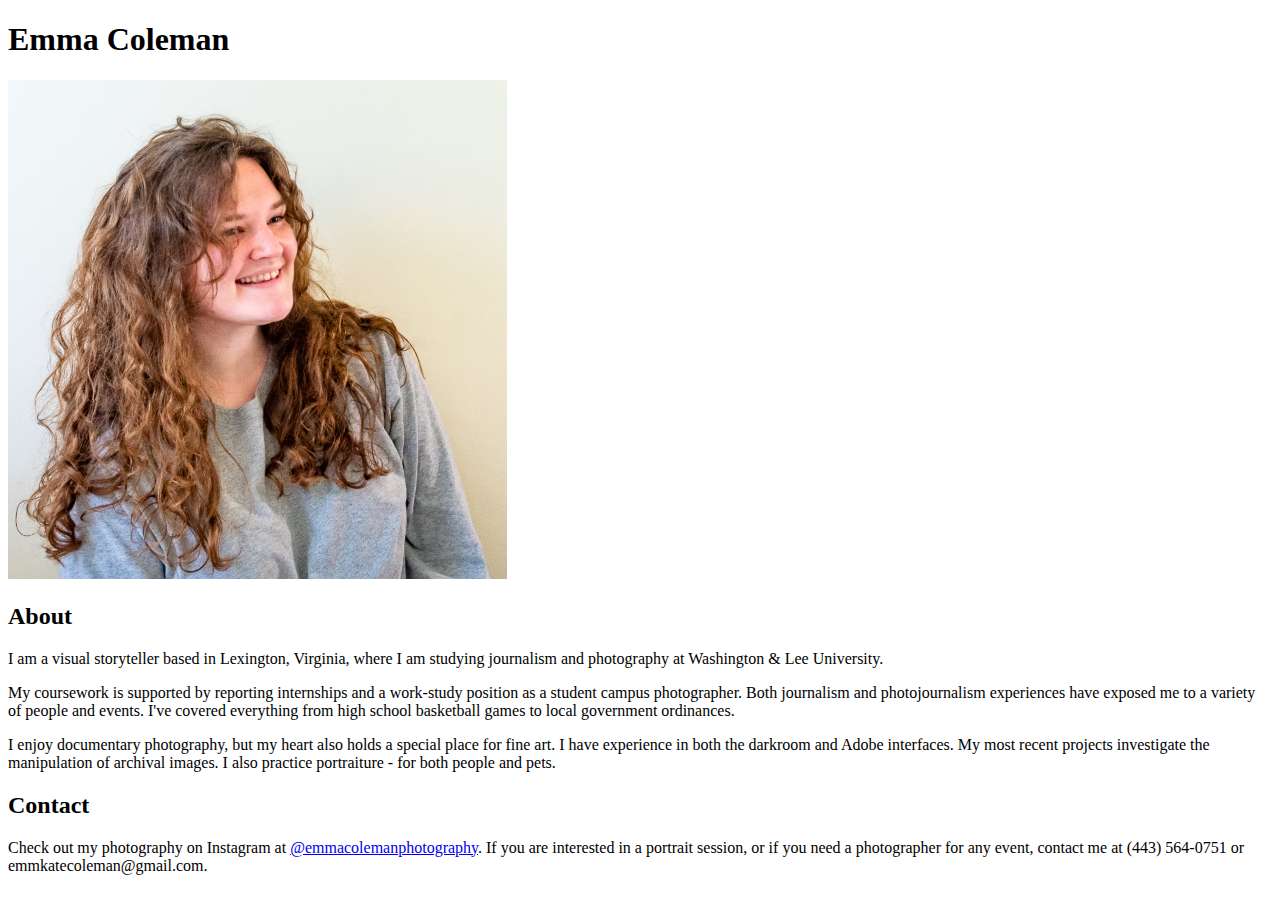
==== index.html @ ec5a81f4 "index.html Bootstrap update" ====
<!DOCTYPE html>
<html lang="en">
<head>
  <meta charset="UTF-8">
  <meta name="viewport" content="width=device-width, intial scale=1.0">
  <title>EmmaColeman</title>
    <link href="https://cdn.jsdelivr.net/npm/bootstrap@5.0.0-beta1/dist/css/bootstrap.min.css" rel="stylesheet" integrity="sha384-giJF6kkoqNQ00vy+HMDP7azOuL0xtbfIcaT9wjKHr8RbDVddVHyTfAAsrekwKmP1" crossorigin="anonymous">
    <link href="css/styles.css" rel="stylesheet">
</head>
<body>
  <main class="container">
  <section class="col-8 offset-2">
  <div class="row">
    <h1>Emma Coleman</h1>
      <p> <img src="IMAGES/emmacoleman.png" alt="EmmaColeman.png"></img> </p>
    <h2> About</h2>
      <p> I am a visual storyteller based in Lexington, Virginia, where I am studying journalism and photography at Washington & Lee University. </p>
      <p> My coursework is supported by reporting internships and a work-study position as a student campus photographer. Both journalism and photojournalism experiences have exposed me to a variety of people and events. I've covered everything from high school basketball games to local government ordinances. </p>
      <p> I enjoy documentary photography, but my heart also holds a special place for fine art. I have experience in both the darkroom and Adobe interfaces. My most recent projects investigate the manipulation of archival images. I also practice portraiture - for both people and pets. </p>
  </div>
  </section>
  <section class="col-8 offset-2">
  <div class="row">
    <h2> Contact</h2>
      <div>
      <p> Check out my photography on Instagram at <a href="https://www.instagram.com/emmacolemanphotography/">@emmacolemanphotography</a>. If you are interested in a portrait session, or if you need a photographer for any event, contact me at (443) 564-0751 or emmkatecoleman@gmail.com. </p>
      </div>
  </div>
  </section>
  </main>
</body>
</html>
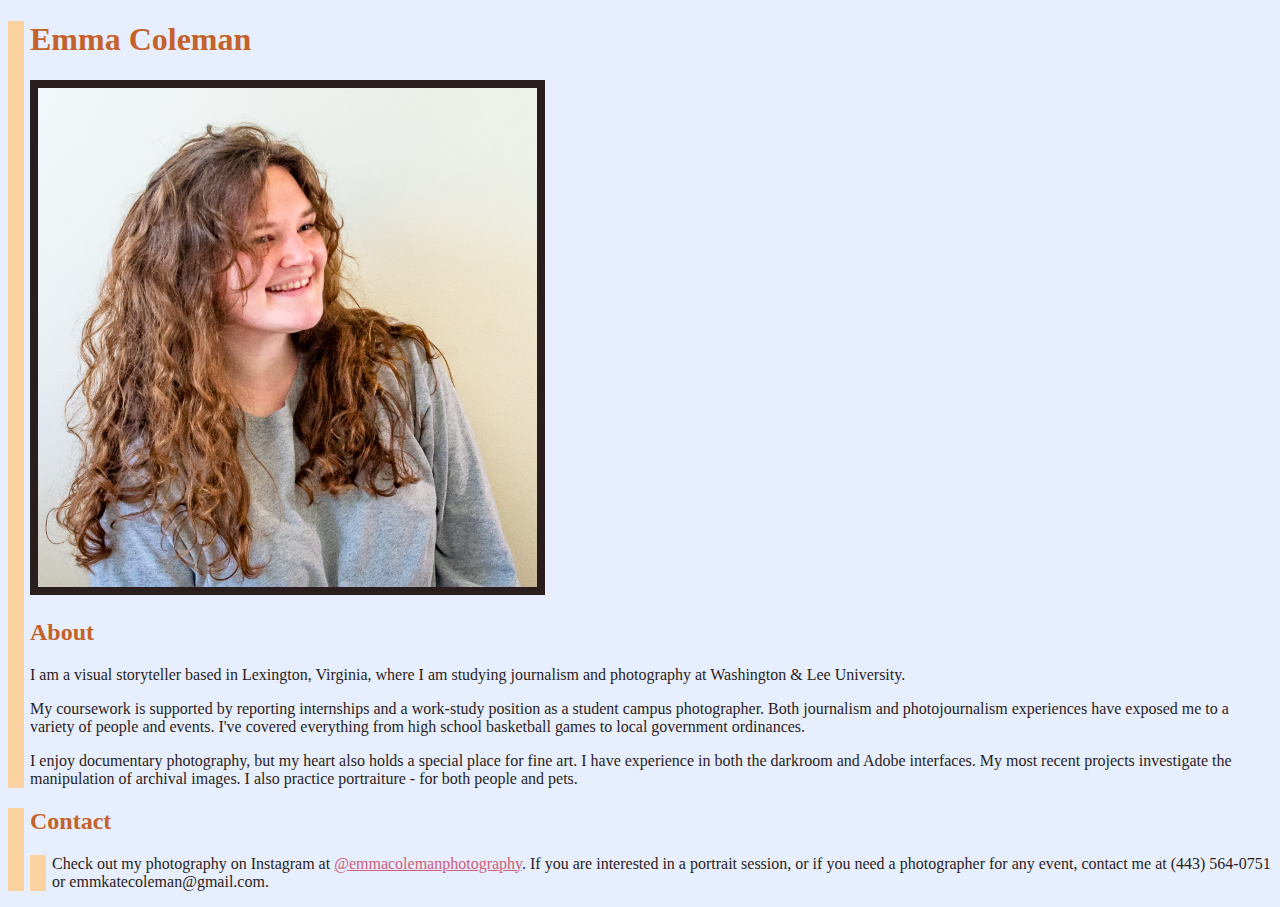
==== commit 08ab12d2: "Update index.html" ====
--- a/index.html
+++ b/index.html
@@ -5,7 +5,7 @@
   <meta name="viewport" content="width=device-width, intial scale=1.0">
   <title>EmmaColeman</title>
     <link href="https://cdn.jsdelivr.net/npm/bootstrap@5.0.0-beta1/dist/css/bootstrap.min.css" rel="stylesheet" integrity="sha384-giJF6kkoqNQ00vy+HMDP7azOuL0xtbfIcaT9wjKHr8RbDVddVHyTfAAsrekwKmP1" crossorigin="anonymous">
-    <link href="css/styles.css" rel="stylesheet">
+    <link href="CSS/styles.css" rel="stylesheet">
 </head>
 <body>
   <main class="container">
--- a/CSS/styles.css
+++ b/CSS/styles.css
@@ -0,0 +1,25 @@
+/*CSS styles for term project by Emma Coleman */
+html {
+  background-color: #E7EEFE;
+}
+img {
+  border: 8px solid #2A1D1D;
+}
+h1 {
+  color: #C3622A;
+}
+h2 {
+  color: #C3622A;
+}
+p {
+  color: #2A1D1D;
+}
+a {
+  color: #CD5D78;
+}
+div {
+  border-left-style: solid;
+  border-left-width: 16px;
+  border-left-color: #FDD2A1;
+  padding-left: 6px;
+}
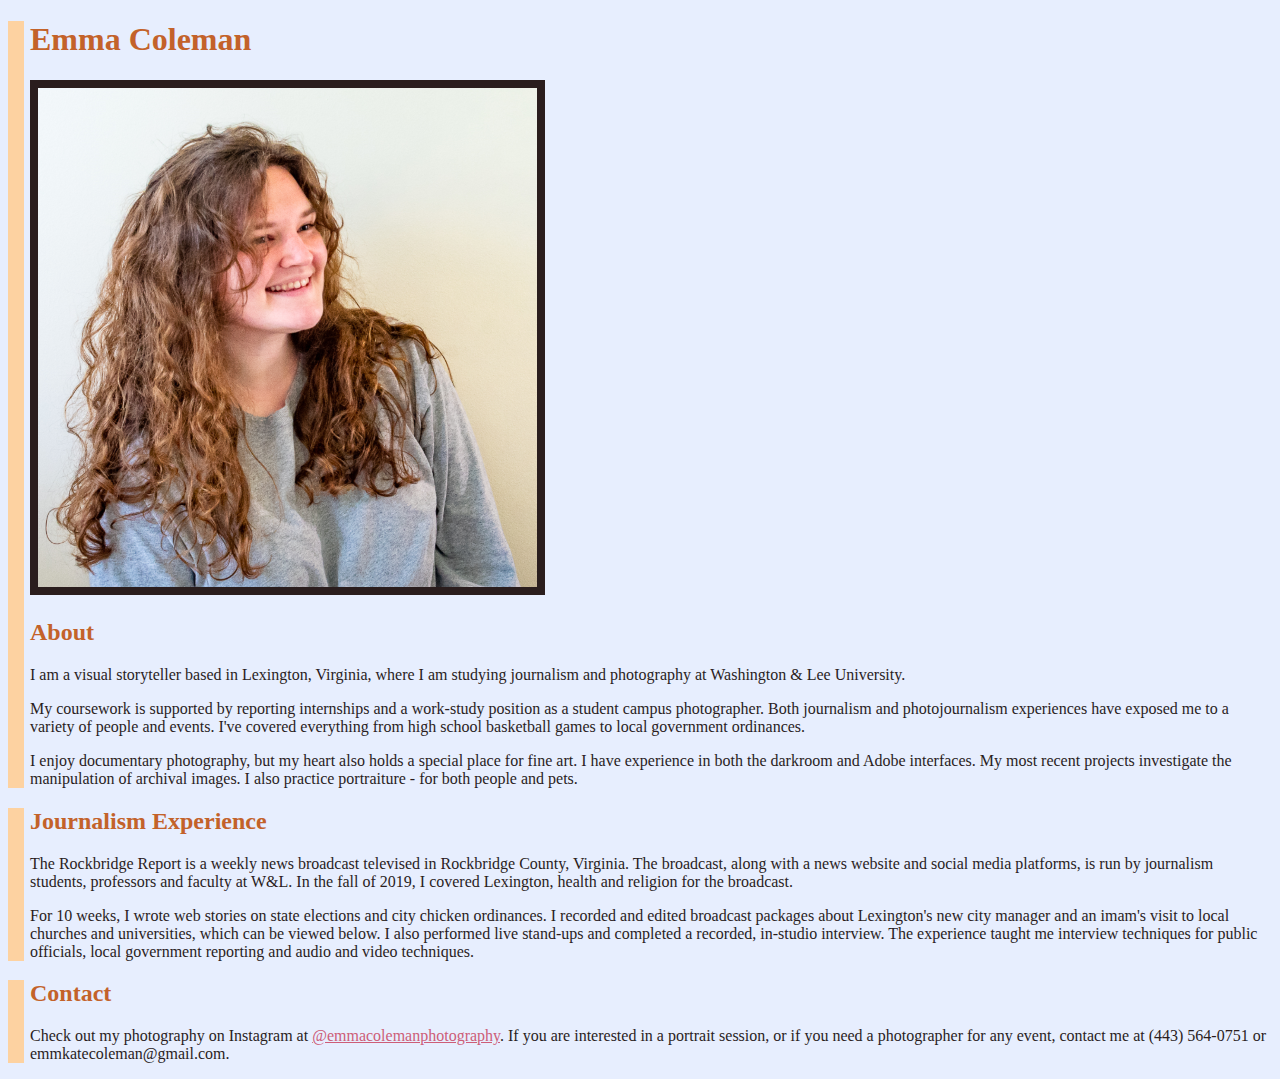
==== commit dd0e94d4: "Update index.html" ====
--- a/index.html
+++ b/index.html
@@ -13,7 +13,7 @@
   <div class="row">
     <h1>Emma Coleman</h1>
       <p> <img src="IMAGES/emmacoleman.png" alt="EmmaColeman.png"></img> </p>
-    <h2> About</h2>
+    <h2>About</h2>
       <p> I am a visual storyteller based in Lexington, Virginia, where I am studying journalism and photography at Washington & Lee University. </p>
       <p> My coursework is supported by reporting internships and a work-study position as a student campus photographer. Both journalism and photojournalism experiences have exposed me to a variety of people and events. I've covered everything from high school basketball games to local government ordinances. </p>
       <p> I enjoy documentary photography, but my heart also holds a special place for fine art. I have experience in both the darkroom and Adobe interfaces. My most recent projects investigate the manipulation of archival images. I also practice portraiture - for both people and pets. </p>
@@ -21,10 +21,15 @@
   </section>
   <section class="col-8 offset-2">
   <div class="row">
-    <h2> Contact</h2>
-      <div>
+    <h2>Journalism Experience</h2>
+      <p> The Rockbridge Report is a weekly news broadcast televised in Rockbridge County, Virginia. The broadcast, along with a news website and social media platforms, is run by journalism students, professors and faculty at W&L. In the fall of 2019, I covered Lexington, health and religion for the broadcast.</p>
+      <p> For 10 weeks, I wrote web stories on state elections and city chicken ordinances. I recorded and edited broadcast packages about Lexington's new city manager and an imam's visit to local churches and universities, which can be viewed below. I also performed live stand-ups and completed a recorded, in-studio interview. The experience taught me interview techniques for public officials, local government reporting and audio and video techniques. </p>
+  </div>
+  </section>
+  <section class="col-8 offset-2">
+  <div class="row">
+    <h2>Contact</h2>
       <p> Check out my photography on Instagram at <a href="https://www.instagram.com/emmacolemanphotography/">@emmacolemanphotography</a>. If you are interested in a portrait session, or if you need a photographer for any event, contact me at (443) 564-0751 or emmkatecoleman@gmail.com. </p>
-      </div>
   </div>
   </section>
   </main>
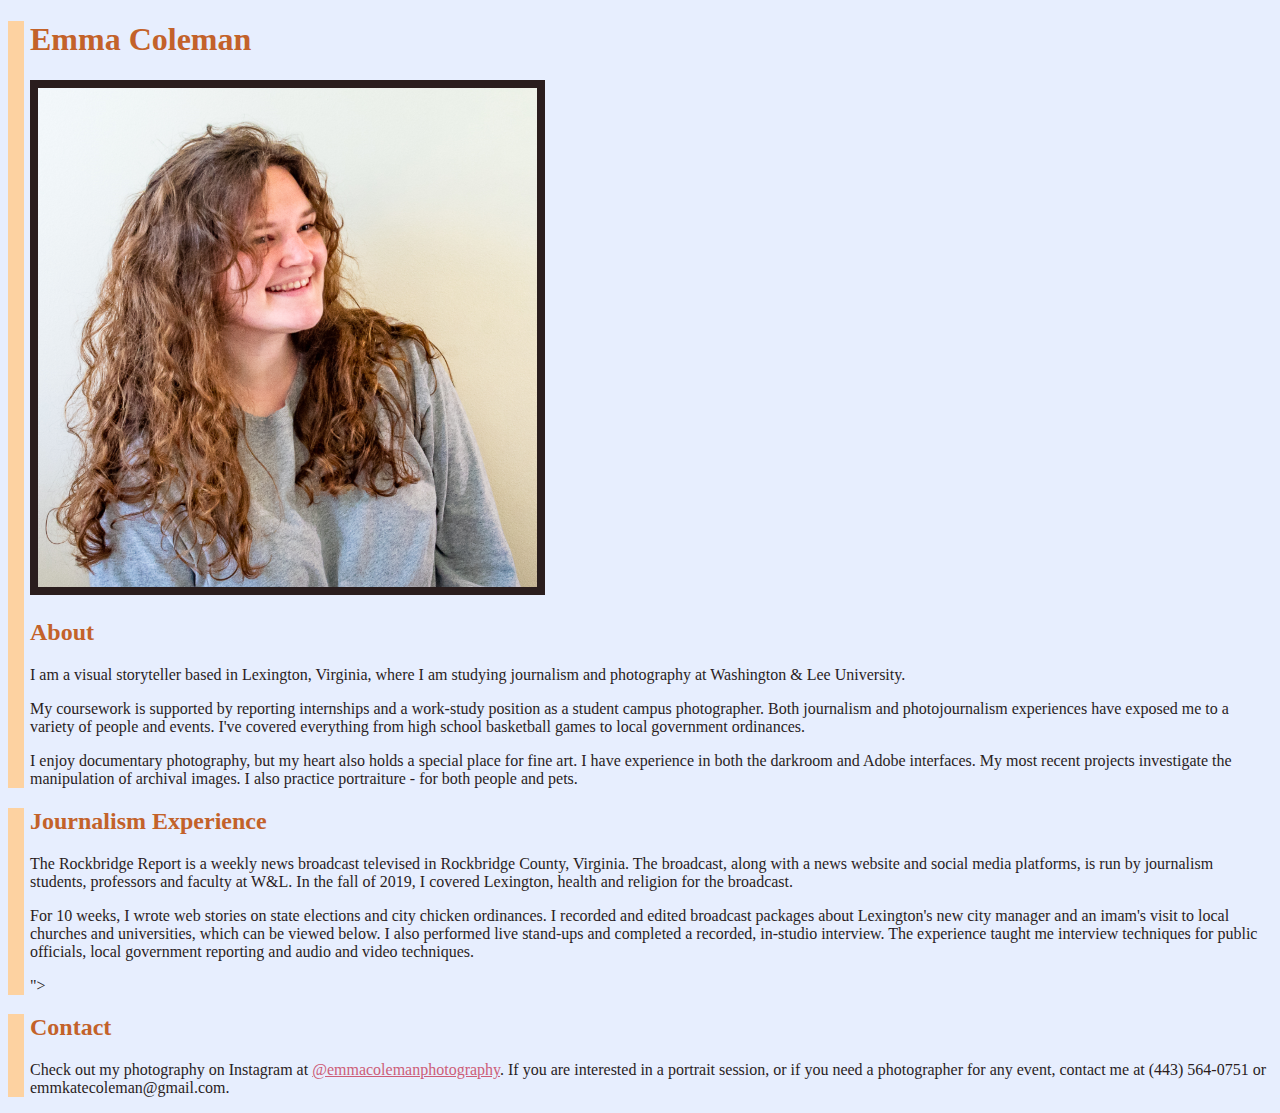
==== commit 8b5e298e: "Update index.html" ====
--- a/index.html
+++ b/index.html
@@ -24,6 +24,7 @@
     <h2>Journalism Experience</h2>
       <p> The Rockbridge Report is a weekly news broadcast televised in Rockbridge County, Virginia. The broadcast, along with a news website and social media platforms, is run by journalism students, professors and faculty at W&L. In the fall of 2019, I covered Lexington, health and religion for the broadcast.</p>
       <p> For 10 weeks, I wrote web stories on state elections and city chicken ordinances. I recorded and edited broadcast packages about Lexington's new city manager and an imam's visit to local churches and universities, which can be viewed below. I also performed live stand-ups and completed a recorded, in-studio interview. The experience taught me interview techniques for public officials, local government reporting and audio and video techniques. </p>
+      <p> <link media="<iframe width="901" height="507" src="https://www.youtube.com/embed/5yTGZ50_O2E" frameborder="0" allow="accelerometer; autoplay; clipboard-write; encrypted-media; gyroscope; picture-in-picture" allowfullscreen></iframe>"> </p>
   </div>
   </section>
   <section class="col-8 offset-2">
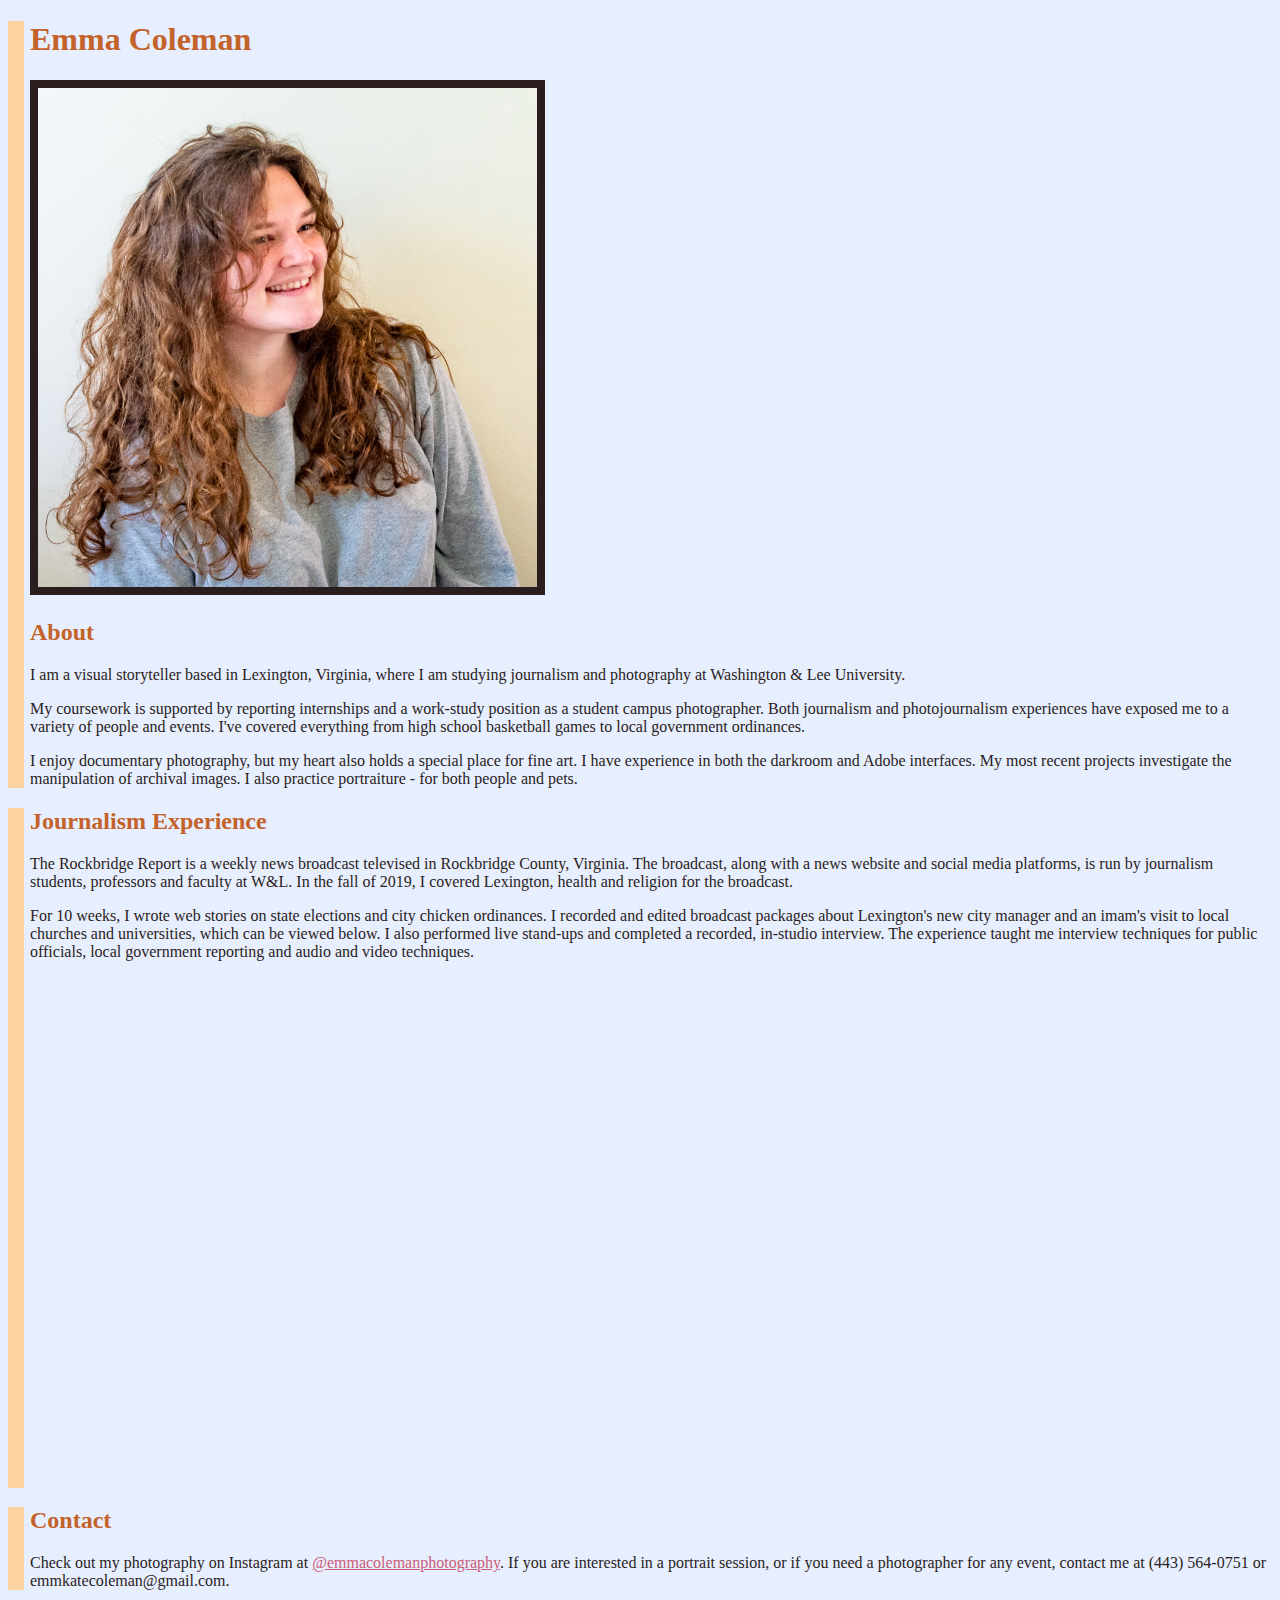
==== commit 1381c5c6: "Update index.html" ====
--- a/index.html
+++ b/index.html
@@ -22,9 +22,9 @@
   <section class="col-8 offset-2">
   <div class="row">
     <h2>Journalism Experience</h2>
-      <p> The Rockbridge Report is a weekly news broadcast televised in Rockbridge County, Virginia. The broadcast, along with a news website and social media platforms, is run by journalism students, professors and faculty at W&L. In the fall of 2019, I covered Lexington, health and religion for the broadcast.</p>
+      <p> The Rockbridge Report is a weekly news broadcast televised in Rockbridge County, Virginia. The broadcast, along with a news website and social media platforms, is run by journalism students, professors and faculty at W&L. In the fall of 2019, I covered Lexington, health and religion for the broadcast. </p>
       <p> For 10 weeks, I wrote web stories on state elections and city chicken ordinances. I recorded and edited broadcast packages about Lexington's new city manager and an imam's visit to local churches and universities, which can be viewed below. I also performed live stand-ups and completed a recorded, in-studio interview. The experience taught me interview techniques for public officials, local government reporting and audio and video techniques. </p>
-      <p> <link media="<iframe width="901" height="507" src="https://www.youtube.com/embed/5yTGZ50_O2E" frameborder="0" allow="accelerometer; autoplay; clipboard-write; encrypted-media; gyroscope; picture-in-picture" allowfullscreen></iframe>"> </p>
+      <p> <iframe width="901" height="507" src="https://www.youtube.com/embed/5yTGZ50_O2E" frameborder="0" allow="accelerometer; autoplay; clipboard-write; encrypted-media; gyroscope; picture-in-picture" allowfullscreen></iframe> </p>
   </div>
   </section>
   <section class="col-8 offset-2">
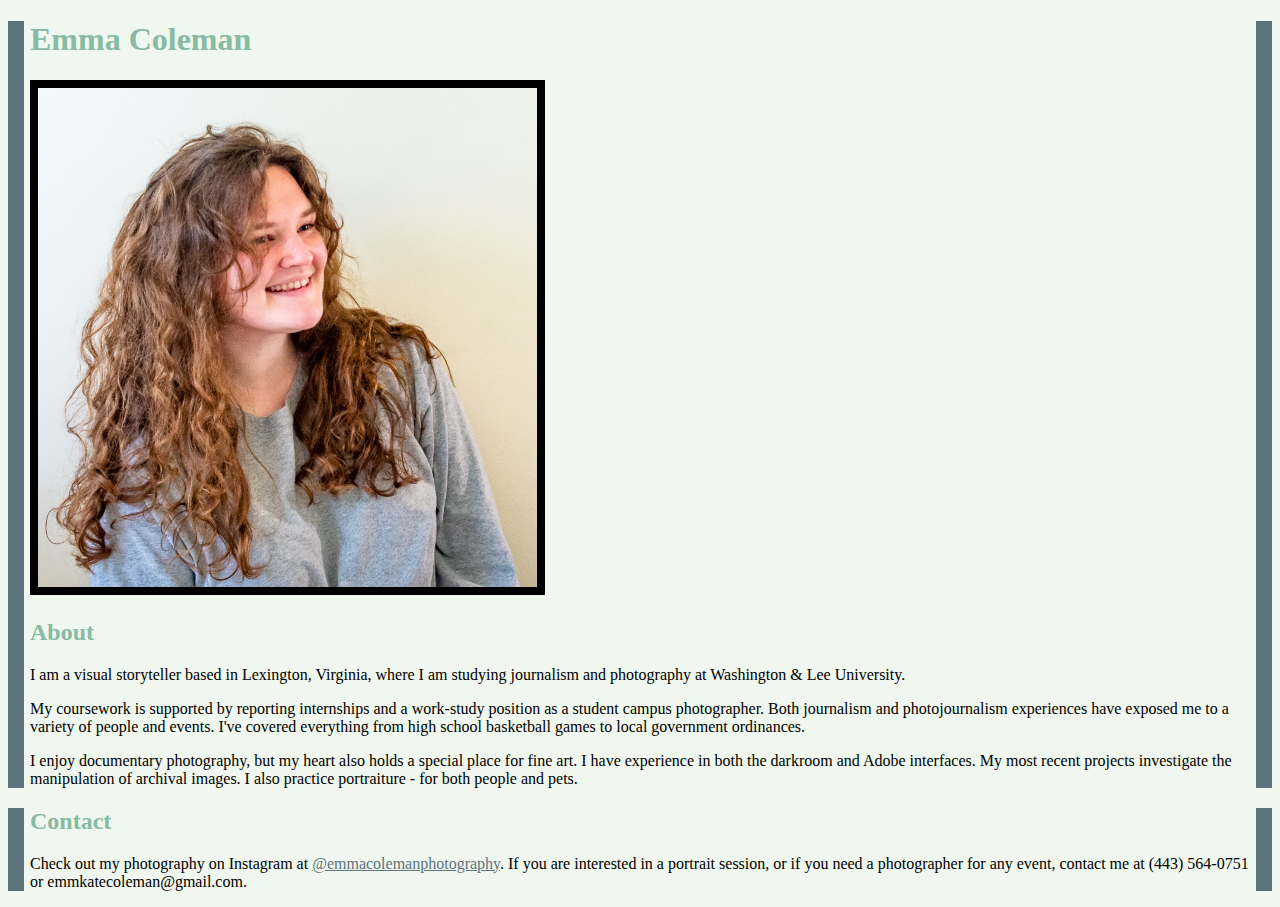
==== commit 8563116a: "Update index.html" ====
--- a/index.html
+++ b/index.html
@@ -21,14 +21,6 @@
   </section>
   <section class="col-8 offset-2">
   <div class="row">
-    <h2>Journalism Experience</h2>
-      <p> The Rockbridge Report is a weekly news broadcast televised in Rockbridge County, Virginia. The broadcast, along with a news website and social media platforms, is run by journalism students, professors and faculty at W&L. In the fall of 2019, I covered Lexington, health and religion for the broadcast. </p>
-      <p> For 10 weeks, I wrote web stories on state elections and city chicken ordinances. I recorded and edited broadcast packages about Lexington's new city manager and an imam's visit to local churches and universities, which can be viewed below. I also performed live stand-ups and completed a recorded, in-studio interview. The experience taught me interview techniques for public officials, local government reporting and audio and video techniques. </p>
-      <p> <iframe width="901" height="507" src="https://www.youtube.com/embed/5yTGZ50_O2E" frameborder="0" allow="accelerometer; autoplay; clipboard-write; encrypted-media; gyroscope; picture-in-picture" allowfullscreen></iframe> </p>
-  </div>
-  </section>
-  <section class="col-8 offset-2">
-  <div class="row">
     <h2>Contact</h2>
       <p> Check out my photography on Instagram at <a href="https://www.instagram.com/emmacolemanphotography/">@emmacolemanphotography</a>. If you are interested in a portrait session, or if you need a photographer for any event, contact me at (443) 564-0751 or emmkatecoleman@gmail.com. </p>
   </div>
--- a/CSS/styles.css
+++ b/CSS/styles.css
@@ -1,25 +1,29 @@
 /*CSS styles for term project by Emma Coleman */
 html {
-  background-color: #E7EEFE;
+  background-color: #F0F7EE;
 }
 img {
-  border: 8px solid #2A1D1D;
+  border: 8px solid #000000;
 }
 h1 {
-  color: #C3622A;
+  color: #87BBA2;
 }
 h2 {
-  color: #C3622A;
+  color: #87BBA2;
 }
 p {
-  color: #2A1D1D;
+  color: #000000;
 }
 a {
-  color: #CD5D78;
+  color: #5D737E;
 }
 div {
   border-left-style: solid;
   border-left-width: 16px;
-  border-left-color: #FDD2A1;
+  border-left-color: #5D737E;
   padding-left: 6px;
+  border-right-style: solid;
+  border-right-width: 16px;
+  border-right-color: #5D737E;
+  padding-right: 6px;
 }
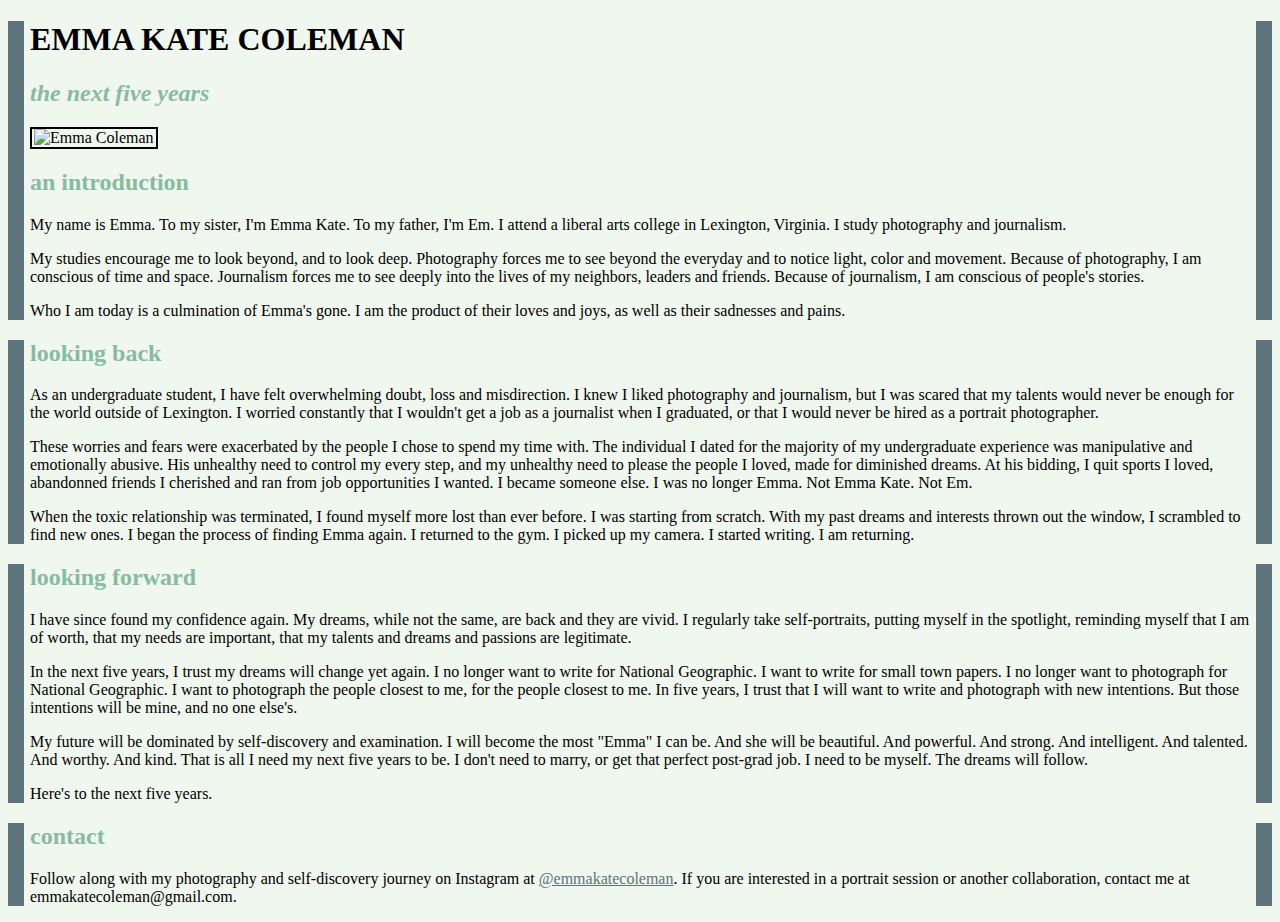
==== commit 36ef61d9: "Update index.html" ====
--- a/index.html
+++ b/index.html
@@ -11,18 +11,36 @@
   <main class="container">
   <section class="col-8 offset-2">
   <div class="row">
-    <h1>Emma Coleman</h1>
-      <p> <img src="IMAGES/emmacoleman.png" alt="EmmaColeman.png"></img> </p>
-    <h2>About</h2>
-      <p> I am a visual storyteller based in Lexington, Virginia, where I am studying journalism and photography at Washington & Lee University. </p>
-      <p> My coursework is supported by reporting internships and a work-study position as a student campus photographer. Both journalism and photojournalism experiences have exposed me to a variety of people and events. I've covered everything from high school basketball games to local government ordinances. </p>
-      <p> I enjoy documentary photography, but my heart also holds a special place for fine art. I have experience in both the darkroom and Adobe interfaces. My most recent projects investigate the manipulation of archival images. I also practice portraiture - for both people and pets. </p>
+    <h1>EMMA KATE COLEMAN</h1>
+    <h2><i>the next five years</i></h2>
+      <p> <img src="IMAGES/emmacoleman.jpg" alt="Emma Coleman" class="center"></img> </p>
+    <h2>an introduction</h2>
+      <p>My name is Emma. To my sister, I'm Emma Kate. To my father, I'm Em. I attend a liberal arts college in Lexington, Virginia. I study photography and journalism.</p>
+      <p>My studies encourage me to look beyond, and to look deep. Photography forces me to see beyond the everyday and to notice light, color and movement. Because of photography, I am conscious of time and space. Journalism forces me to see deeply into the lives of my neighbors, leaders and friends. Because of journalism, I am conscious of people's stories.</p>
+      <p>Who I am today is a culmination of Emma's gone. I am the product of their loves and joys, as well as their sadnesses and pains.</p>
   </div>
   </section>
   <section class="col-8 offset-2">
   <div class="row">
-    <h2>Contact</h2>
-      <p> Check out my photography on Instagram at <a href="https://www.instagram.com/emmacolemanphotography/">@emmacolemanphotography</a>. If you are interested in a portrait session, or if you need a photographer for any event, contact me at (443) 564-0751 or emmkatecoleman@gmail.com. </p>
+    <h2>looking back</h2>
+      <p>As an undergraduate student, I have felt overwhelming doubt, loss and misdirection. I knew I liked photography and journalism, but I was scared that my talents would never be enough for the world outside of Lexington. I worried constantly that I wouldn't get a job as a journalist when I graduated, or that I would never be hired as a portrait photographer.</p>
+      <p>These worries and fears were exacerbated by the people I chose to spend my time with. The individual I dated for the majority of my undergraduate experience was manipulative and emotionally abusive. His unhealthy need to control my every step, and my unhealthy need to please the people I loved, made for diminished dreams. At his bidding, I quit sports I loved, abandonned friends I cherished and ran from job opportunities I wanted. I became someone else. I was no longer Emma. Not Emma Kate. Not Em.</p>
+      <p>When the toxic relationship was terminated, I found myself more lost than ever before. I was starting from scratch. With my past dreams and interests thrown out the window, I scrambled to find new ones. I began the process of finding Emma again. I returned to the gym. I picked up my camera. I started writing. I am returning.</p>
+  </div>
+  </section>
+  <section class="col-8 offset-2">
+  <div class="row">
+    <h2>looking forward</h2>
+      <p>I have since found my confidence again. My dreams, while not the same, are back and they are vivid. I regularly take self-portraits, putting myself in the spotlight, reminding myself that I am of worth, that my needs are important, that my talents and dreams and passions are legitimate.</p>
+      <p>In the next five years, I trust my dreams will change yet again. I no longer want to write for National Geographic. I want to write for small town papers. I no longer want to photograph for National Geographic. I want to photograph the people closest to me, for the people closest to me. In five years, I trust that I will want to write and photograph with new intentions. But those intentions will be mine, and no one else's.</p>
+      <p>My future will be dominated by self-discovery and examination. I will become the most "Emma" I can be. And she will be beautiful. And powerful. And strong. And intelligent. And talented. And worthy. And kind. That is all I need my next five years to be. I don't need to marry, or get that perfect post-grad job. I need to be myself. The dreams will follow.</p>
+      <p>Here's to the next five years.</p>
+  </div>
+  </section>
+  <section class="col-8 offset-2">
+  <div class="row">
+    <h2>contact</h2>
+      <p>Follow along with my photography and self-discovery journey on Instagram at <a href="https://www.instagram.com/emmakatecoleman/">@emmakatecoleman</a>. If you are interested in a portrait session or another collaboration, contact me at emmakatecoleman@gmail.com.</p>
   </div>
   </section>
   </main>
--- a/CSS/styles.css
+++ b/CSS/styles.css
@@ -3,10 +3,12 @@
   background-color: #F0F7EE;
 }
 img {
-  border: 8px solid #000000;
+  border: 2px solid #000000;
+  padding-left: 2px;
+  padding-right: 2px;
 }
 h1 {
-  color: #87BBA2;
+  color: #000000;
 }
 h2 {
   color: #87BBA2;
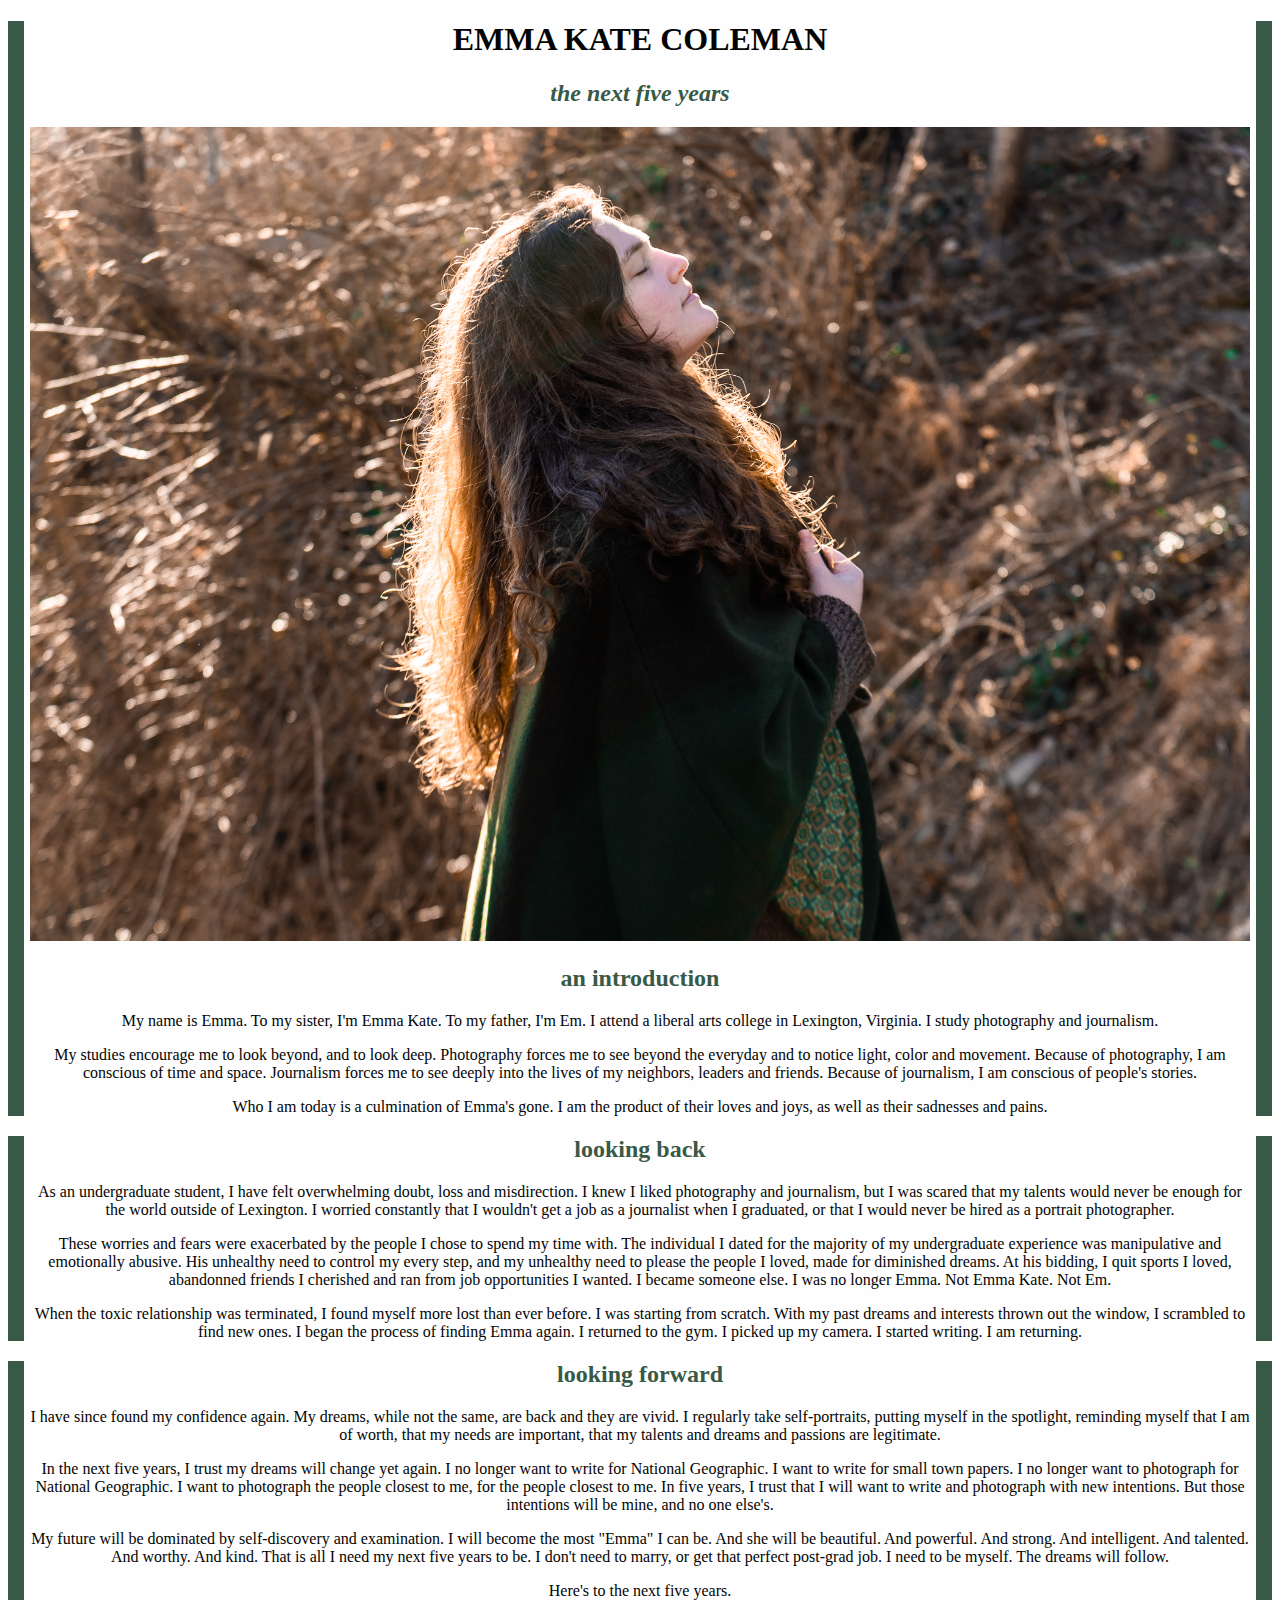
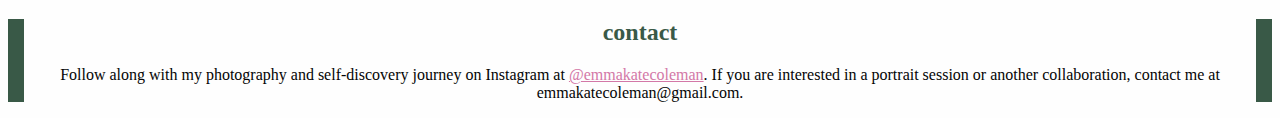
==== commit adb8a2bd: "Update index.html" ====
--- a/index.html
+++ b/index.html
@@ -13,7 +13,7 @@
   <div class="row">
     <h1>EMMA KATE COLEMAN</h1>
     <h2><i>the next five years</i></h2>
-      <p> <img src="IMAGES/emmacoleman.jpg" alt="Emma Coleman" class="center"></img> </p>
+      <p> <img src="IMAGES/EmmaColeman.JPG" alt="Emma Coleman" class="center"></img> </p>
     <h2>an introduction</h2>
       <p>My name is Emma. To my sister, I'm Emma Kate. To my father, I'm Em. I attend a liberal arts college in Lexington, Virginia. I study photography and journalism.</p>
       <p>My studies encourage me to look beyond, and to look deep. Photography forces me to see beyond the everyday and to notice light, color and movement. Because of photography, I am conscious of time and space. Journalism forces me to see deeply into the lives of my neighbors, leaders and friends. Because of journalism, I am conscious of people's stories.</p>
--- a/CSS/styles.css
+++ b/CSS/styles.css
@@ -1,31 +1,33 @@
 /*CSS styles for term project by Emma Coleman */
 html {
-  background-color: #F0F7EE;
+  background-color: #FEFEFE;
 }
 img {
-  border: 2px solid #000000;
-  padding-left: 2px;
-  padding-right: 2px;
+  height: 100%;
+  width: 100%;
 }
 h1 {
-  color: #000000;
+  text-align: center;
+  color: #040404;
 }
 h2 {
-  color: #87BBA2;
+  text-align: center;
+  color: #395947;
 }
 p {
-  color: #000000;
+  text-align: center;
+  color: #040404;
 }
 a {
-  color: #5D737E;
+  color: #D378A7;
 }
 div {
   border-left-style: solid;
   border-left-width: 16px;
-  border-left-color: #5D737E;
+  border-left-color: #395947;
   padding-left: 6px;
   border-right-style: solid;
   border-right-width: 16px;
-  border-right-color: #5D737E;
+  border-right-color: #395947;
   padding-right: 6px;
 }
